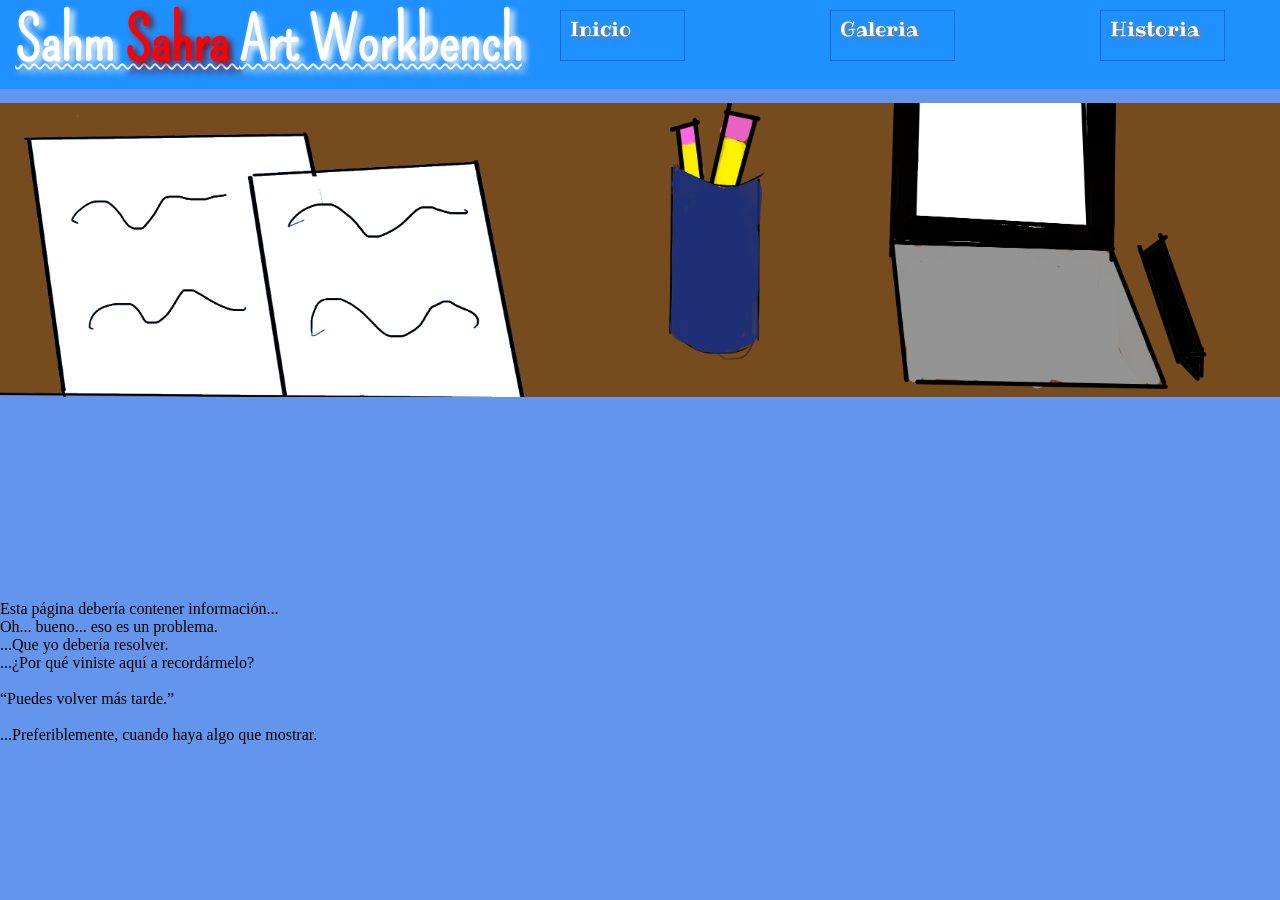
==== galeria.html @ 42735d9e "Fix HTML structure and add missing section" ====
<!DOCTYPE html>
<html lang="en">
<head>
    <meta charset="UTF-8">
    <meta name="viewport" content="width=device-width, initial-scale=1.0">
    <title>Sahm Sahra art workbench</title>
    <link rel="stylesheet" href="Dis_index.css">
</head>
<body>
    <header>

            <h1 id="titulo">Sahm <span id="sahra-sack"><span id="sahra">Sahra </span><span id="sack">Sack</span></span> Art Workbench</h1>               
            <nav id="navegacion">   
                <a href="index.html" class="inicio">Inicio
                    <img  class = "boton" src="imagenes/botonsamprueba.png" alt="botonA">
                    <img class ="sam" src="imagenes/Samy.png" alt="sam">
                </a>
                    
                 <a href="galeria.html" class="galeria">Galeria 
                    <img  class = "botonG" src="imagenes/botonsamprueba.png" alt="botonb">
                    <img class = "Sahraboton" src="imagenes/Sahra.png" alt="sahraboton">
                 </a>
                <a href="historia.html" class="historia">Historia
                    <img  class = "botonH" src="imagenes/botonsamprueba.png" alt="botonC">
                    <img class = "sahm_sahra" src="imagenes/sahm_sahra.png" alt="sahraboton">
                </a>

            
    </header>
    <main>
         <section id="banner">
      
            <img class="banner" src="imagenes/test fondo.png" alt="banner">
         </section>    
        <div>
             <p id="Sack">Esta página debería contener información...<br>
                Oh... bueno... eso es un problema.<br>
                ...Que yo debería resolver.<br>
                ...¿Por qué viniste aquí a recordármelo? </p>
            <br>“Puedes volver más tarde.”
            <br>
            <br>...Preferiblemente, cuando haya algo que mostrar.
        </div>

        
    </footer>
</body>
</html>
---- Dis_index.css ----
@import url('https://fonts.googleapis.com/css2?family=Pompiere&display=swap');
@import url('https://fonts.googleapis.com/css2?family=Pompiere&family=Ribeye&display=swap');
@import url('https://fonts.googleapis.com/css2?family=Indie+Flower&family=Pompiere&family=Ribeye&display=swap');
*{
    margin: 0;
    padding: 0;
    box-sizing: border-box;
    text-decoration: none;
}
body{
    background-color:cornflowerblue;
}
header{
    position: fixed;
    display:flex;
    width: 100%;
    height:89px;
    background-color:dodgerblue;
    align-items: flex-start; 
    justify-content: space-between;
    padding: 5px 10px;
    /*titulo de la pagina*/
    h1{
        
        font-family: 'Pompiere', cursive;
        color: white;
        font-size: 60px;
        margin-left: 5px;
        white-space: nowrap;
        text-decoration-line: underline;
        text-decoration-style: wavy;
        text-decoration-color: white;
        text-decoration-thickness: 2px;
        text-underline-offset: 2px;
        text-shadow:4px 3px 6px white;
    }
    /*titulo de la pagina y es el estilo del.. nombre-*/
    /*botones- y sus animaciones (  esto NO SE  toca)*/
    #navegacion{
        /*ajuste espacio en los botones ( el nav y todo eso*/
        gap: 100px;
        display:flex;
        /*ajuste espacio en los botones ( el nav y todo eso*/
         /*Esta parte de aca es la que.. define un poco la fuente de los botones. y que a pasar para encima baje*/
        a{
            background-color: dodgerblue;
            width:150px;
            height:40px;
            font-family: 'Ribeye', cursive;
            color: white;
            font-size: 20px;
            margin-right: 20px;
            transition: all 0.3s ease-in-out;
            text-shadow: 2px 2px 4px gray;
            padding: 10px;
        }
        a:hover {

        
        transform: translateY(30px);
            
    }
    /*Esta parte de aca es la que.. define un poco la fuente de los botones y que al pasar por encima baje para abajo.*/
    }
    /*esta parte define el boton de inicio.*/
    a.inicio{
        position:relative;
        display:inline-block;
    }
    .boton{ 

        z-index:2;
        top: 0;
        left:0;
        width:125px;
        height: 60px;
        object-fit: contain;
        display:block;
        position:absolute;
    
    }
    /*esta parte define el boton de inicio.*/
    /*controlador de la imagen del boton inicio y de sam*/
    .sam {
        width: 100px;
        height: auto;
        object-fit: contain;
        display: block;
        position: absolute;
        z-index: 3;
        left: calc(50% + 6px);
        top: -55px;
        transform: translateX(-50%);
        opacity: 0;
        pointer-events: none;
        transition: top 0.3s ease, opacity 0.3s ease;
    }


    a.inicio:hover .sam {

        opacity: 1;
    }
    /*controlador de la imagen del boton inicio y de sam*/
    /*propiedades del boton de galeria*/
    a.galeria{
        position:relative;
        display:inline-block;
        width:125px;
        height:60px;
        z-index:1;
    }
    .botonG{
        z-index:2;
        top: 0;
        left:0;
        width:125px;
        height: 60px;
        object-fit: contain;
        display:block;
        position:absolute;

    }
    /*propiedades del boton de galeria*/
    /*controlador del del boton de galeria*/
    .Sahraboton{
        width: 150px;
        height: auto;
        object-fit: contain;
        display: block;
        position: absolute;
        z-index: 3;
        left: calc(50% + 70px);
        top: -50px;
        transform: translateX(-50%);
        opacity: 0;
        visibility: hidden;
        pointer-events: none;
        transition: top 0.3s ease, opacity 0.3s ease;

    }
    a.galeria:hover .Sahraboton{
            opacity:1;
            visibility: visible;
            

    }
     /*controlador del del boton de galeria*/
    a.historia{
    position:relative;
    display:inline-block;
    width:125px;
    height:60px;
    z-index:1;
    }
    .botonH{
        z-index:2;
        top: 0;
        left:0;
        width:125px;
        height: 60px;
        object-fit: contain;
        display:block;
        position:absolute;

    
    }
    .sahm_sahra{
        width: 150px;
        height: auto;
        object-fit: contain;
        display: block;
        position: absolute;
        z-index: 3;
        left: calc(50% + -110px);
        top: -60px;
        transform: translateX(-50%);
        opacity: 0;
        visibility: hidden;
        pointer-events: none;
        transition: top 0.3s ease, opacity 0.3s ease;
   
    }
    .historia:hover .sahm_sahra{
        opacity:1;
            visibility: visible;
            

    }

/*botones- y sus animaciones (  esto NO SE  toca)*/
}
/*Estilos de los primeros 2 parrafos*/
main p#intro{
    text-align:justify;
    text-shadow: 2px 2px 4px #333333;
    font-family: 'Indie Flower', cursive;
    padding: 100px;
    margin-top: -100px;
    font-size: 30px;
    color:black;
    max-width: 700ch;
    background-image: url('imagenes/marco.png');
    background-position-x: 40px;
    background-position-y: 40%;
    background-repeat: no-repeat;
    background-size:1100px 400px;

}
main p#intro2{
    text-align:right;
    text-shadow: 2px 2px 4px #333333;
    font-family: 'Indie Flower', cursive;
    padding: 100px;
    padding-right: 100px;
    margin-right:40px;
    font-size: 30px;
    color:black;

    background-image: url('imagenes/marco.png');
    background-position-x: 98%;
    background-position-y: 20px;
    background-repeat: no-repeat;
    background-size:800px 300px;

}
/*Estilos de los primeros 2 parrafos*/

main div.ExplicacionTripleS{
    display:flex;
    align-items: center;
    justify-content: space-between;
    gap: 20px;
    margin-bottom: 30px;
}
main div.textoTriples{
    flex: 1;
}
main img.jumm{
    width: 520px;
    max-width: 40%;
    height: 600px;
    object-fit: contain;
    align-self: flex-start;
    margin: 0 100px 0 0;
}


main p#intropart2{
     text-align:justify;
    text-shadow: 2px 2px 4px #333333;
    font-family: 'Indie Flower', cursive;
    padding: 100px;
    font-size: 30px;
    color:black;
    max-width: 700ch;
    background-image: url('imagenes/marco.png');
    background-position-x: 0%;
    background-position-y: 30%;
    background-repeat: no-repeat;
    background-size:700px 560px;
    

}
main p#intropart3{
     text-align:justify;
    text-shadow: 2px 2px 4px #333333;
    font-family: 'Indie Flower', cursive;
    padding: 100px;
    margin-top: -100px;
    font-size: 30px;
    color:black;
    max-width: 700ch;
    background-image: url('imagenes/marco.png');

    background-repeat: no-repeat;
    background-size:1390px 390px;
}
main p#intropart4{
     text-align:justify;
    text-shadow: 2px 2px 4px #333333;
    font-family: 'Indie Flower', cursive;
    padding: 100px;
    margin-top: 20px;
    font-size: 30px;
    color:black;
    max-width: 700ch;
    background-image: url('imagenes/marco.png');

    background-repeat: no-repeat;
    background-size:1390px 350px;
   
}
main p#Finintroduccion{
     text-align:justify;
    text-shadow: 2px 2px 4px #333333;
    font-family: 'Indie Flower', cursive;
    padding: 100px;
    margin-top: 20px;
    font-size: 30px;
    color:black;
    max-width: 700ch;
    background-image: url('imagenes/marco.png');

    background-repeat: no-repeat;
    background-size:1490px 290px;
   
}

.descripciontripleS{
    display:flex;
    gap:30px
}

.descripciontripleS #sam{
         text-align:justify;
    text-shadow: 2px 2px 4px #23474F;
    font-family: 'Indie Flower', cursive;
    padding: 100px;
    margin-top: 20px;
    font-size: 30px;
    color:#85ECFF;
    max-width: 35ch;
    /*background-image: url('imagenes/marco.png');*/

    background-repeat: no-repeat;
    background-size:1390px 350px;

}
.descripciontripleS #textSah{
             text-align:justify;
    text-shadow: 2px 2px 4px #FF5E5E;
    font-family: 'Indie Flower', cursive;
    padding: 100px;
    margin-top: 20px;
    font-size: 30px;
    color:#BD1E1E;
    max-width: 35ch;
    /*background-image: url('imagenes/marco.png');*/

    background-repeat: no-repeat;
    background-size:1390px 350px;
}
.descripciontripleS #Sack{
    text-align:justify;
    text-shadow: 2px 2px 4px #0500FF;
    font-family: 'Indie Flower', cursive;
    padding: 100px;
    margin-top: 20px;
    font-size: 30px;
    color:#1F1E73;
    max-width: 35ch;
    /* background-image: url('imagenes/marco.png');*/

    background-repeat: no-repeat;
    background-size:1390px 350px;
}

.sack{
    text-align:justify;
    text-shadow: 2px 2px 4px #0500FF;
    font-family: 'Indie Flower', cursive;
    padding: 100px;
    margin-top: 20px;
    font-size: 30px;
    color:#1F1E73;
    max-width: 135ch;

}

/*.. fondos.. de los textos.. de la intro..*/


/* Marco.. de La intro ..? eso creo */
.Intro{
    padding-left: 100px;
    padding-right: 100px;
    padding-bottom:100px;
    background-image: url('imagenes/izquierda.png'), url('imagenes/abajo.png'), url('imagenes/derecha.png');
    background-repeat: no-repeat, no-repeat, no-repeat;
    background-position: left  center, bottom center,right center;
    background-size: auto 100%, 99% auto, auto 100%;

}
.cierre{
    width: 100%;
    min-height: 200px;
    background-image: url('imagenes/abajo.png');
  
    background-repeat: no-repeat;
    background-position: center bottom;
    background-size: 100% auto;
   ;

} 
/* Marco.. de La intro ..? eso creo */
.SegundaSeccion{
    padding-left:100px;
    padding-right:100px;
    padding-bottom:100px;
    background-image: url('imagenes/margenlargo.png'),url('imagenes/margenlargod.png');
    background-repeat: repeat-y;
    background-position: left top,right top;

}
/*animacion.. del color.. del titulo =(*/
main section#banner{
    width: 100%;
    height: 600px;
    display: flex;
    justify-content: center;
    align-items: center;
}
#banner img{
    margin-top: -100px;
    width: 100%;
    height: auto;
    object-fit: cover;
}


#sack{
    display: none;
    color:#2029D4;
    text-shadow:4px 3px 6px #2029D4;
}
#sahra{
    
    display:inline; 
    color:red;
    text-shadow:4px 3px 6px #8A0000;
}

#sahra-sack:hover #sahra{
    display: none;
}

#sahra-sack:hover #sack{
    display: inline;
}
footer{
    background-color:cornflowerblue;

}
.fotterdialogo #Sam{
    text-align:justify;
    text-shadow: 2px 2px 4px #23474F;
    font-family: 'Indie Flower', cursive;
    padding: 100px;
    margin-top: 20px;
    font-size: 25px;
    color:#85ECFF;
    max-width: 100h;
    /*background-image: url('imagenes/marco.png');*/

    background-repeat: no-repeat;
    background-size:1390px 350px;

}
.fotterdialogo{
    display:flex;
    gap:30px;

}
.fotterdialogo #Sackfot{
    text-align:justify;
    text-shadow: 2px 2px 4px #0500FF;
    font-family: 'Indie Flower', cursive;
    padding: 50px;
    margin-top: 20px;
    font-size: 25px;
    color:#1F1E73;
    max-width: 100ch;
    /* background-image: url('imagenes/marco.png');*/

    background-repeat: no-repeat;
    background-size:1390px 350px;
}
.fotterdialogo #Sahrafot{
    text-align:justify;
    text-shadow: 2px 2px 4px #FF5E5E;
    font-family: 'Indie Flower', cursive;
    padding: 50px;
    margin-top: 20px;
    font-size: 25px;
    color:#BD1E1E;
    max-width: 100ch;
    /*background-image: url('imagenes/marco.png');*/

    background-repeat: no-repeat;
    background-size:1390px 350px;
}
footer {
    section#Sahracierra{
    text-align: center;
    text-shadow: 2px 2px 4px #FF5E5E;
    font-family: 'Indie Flower', cursive;
    padding: 50px;
    margin-top: 20px;
    font-size: 50px;
    color:#BD1E1E;
    max-width: 100ch;
    /*background-image: url('imagenes/marco.png');*/

    background-repeat: no-repeat;
    background-size:1390px 350px;
}
a:link{
    color: #f0000f;
}
}
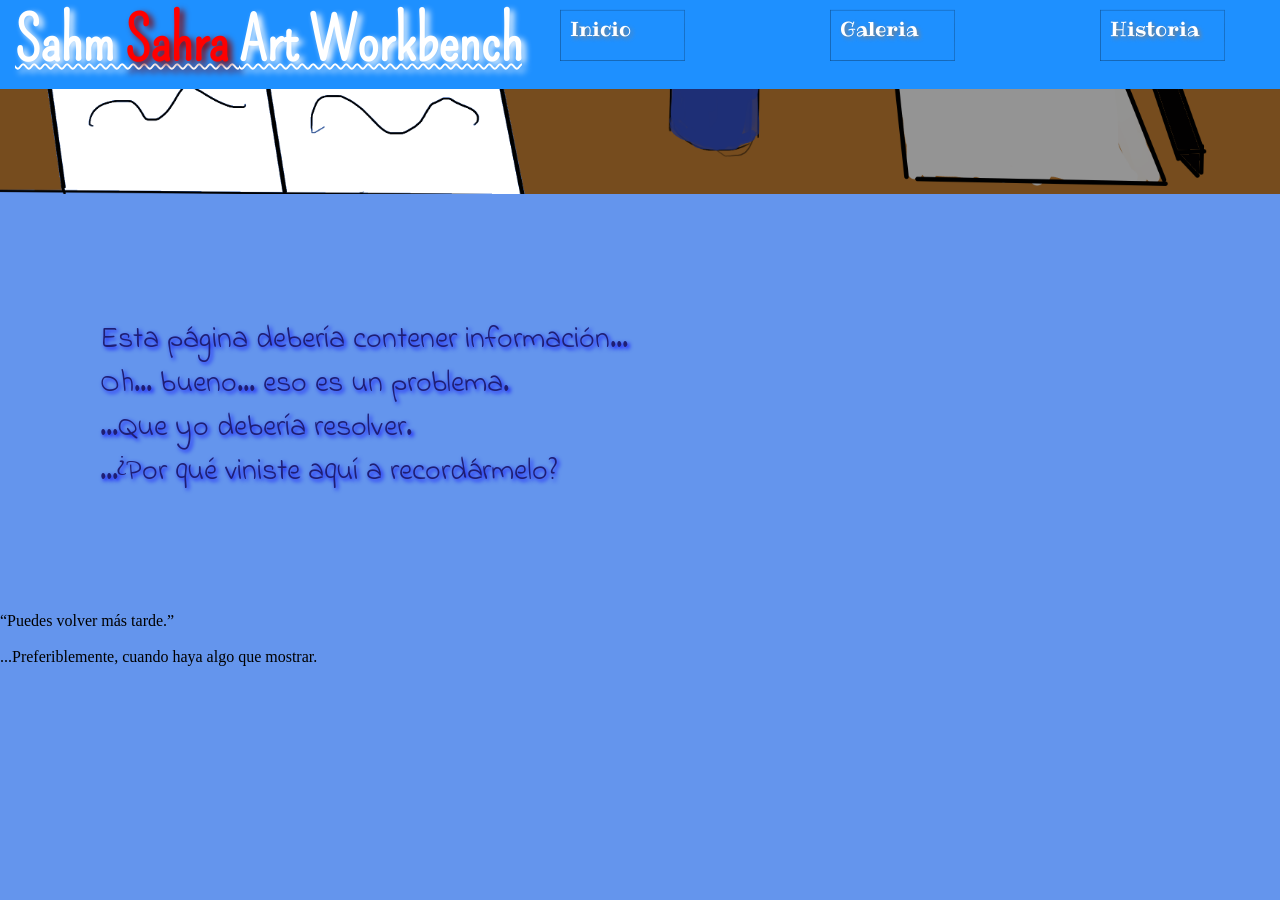
==== commit 37fd9cef: "Update stylesheet link and fix HTML structure" ====
--- a/galeria.html
+++ b/galeria.html
@@ -5,7 +5,7 @@
     <meta charset="UTF-8">
     <meta name="viewport" content="width=device-width, initial-scale=1.0">
     <title>Sahm Sahra art workbench</title>
-    <link rel="stylesheet" href="Dis_index.css">
+    <link rel="stylesheet" href="Dis_galeria.css">
 </head>
 <body>
     <header>
--- a/Dis_galeria.css
+++ b/Dis_galeria.css
@@ -0,0 +1,249 @@
+
+@import url('https://fonts.googleapis.com/css2?family=Pompiere&display=swap');
+@import url('https://fonts.googleapis.com/css2?family=Pompiere&family=Ribeye&display=swap');
+@import url('https://fonts.googleapis.com/css2?family=Indie+Flower&family=Pompiere&family=Ribeye&display=swap');
+*{
+    margin: 0;
+    padding: 0;
+    box-sizing: border-box;
+    text-decoration: none;
+}
+body{
+    background-color:cornflowerblue;
+}
+header{
+    position: fixed;
+    display:flex;
+    width: 100%;
+    height:89px;
+    background-color:dodgerblue;
+    align-items: flex-start; 
+    justify-content: space-between;
+    padding: 5px 10px;
+    /*titulo de la pagina*/
+    h1{
+        
+        font-family: 'Pompiere', cursive;
+        color: white;
+        font-size: 60px;
+        margin-left: 5px;
+        white-space: nowrap;
+        text-decoration-line: underline;
+        text-decoration-style: wavy;
+        text-decoration-color: white;
+        text-decoration-thickness: 2px;
+        text-underline-offset: 2px;
+        text-shadow:4px 3px 6px white;
+    }
+    /*titulo de la pagina y es el estilo del.. nombre-*/
+    /*botones- y sus animaciones (  esto NO SE  toca)*/
+    #navegacion{
+        /*ajuste espacio en los botones ( el nav y todo eso*/
+        gap: 100px;
+        display:flex;
+        /*ajuste espacio en los botones ( el nav y todo eso*/
+         /*Esta parte de aca es la que.. define un poco la fuente de los botones. y que a pasar para encima baje*/
+        a{
+            background-color: dodgerblue;
+            width:150px;
+            height:40px;
+            font-family: 'Ribeye', cursive;
+            color: white;
+            font-size: 20px;
+            margin-right: 20px;
+            transition: all 0.3s ease-in-out;
+            text-shadow: 2px 2px 4px gray;
+            padding: 10px;
+        }
+        a:hover {
+
+        
+        transform: translateY(30px);
+            
+    }
+    /*Esta parte de aca es la que.. define un poco la fuente de los botones y que al pasar por encima baje para abajo.*/
+    }
+    /*esta parte define el boton de inicio.*/
+    a.inicio{
+        position:relative;
+        display:inline-block;
+    }
+    .boton{ 
+
+        z-index:2;
+        top: 0;
+        left:0;
+        width:125px;
+        height: 60px;
+        object-fit: contain;
+        display:block;
+        position:absolute;
+    
+    }
+    /*esta parte define el boton de inicio.*/
+    /*controlador de la imagen del boton inicio y de sam*/
+    .sam {
+        width: 100px;
+        height: auto;
+        object-fit: contain;
+        display: block;
+        position: absolute;
+        z-index: 3;
+        left: calc(50% + 6px);
+        top: -55px;
+        transform: translateX(-50%);
+        opacity: 0;
+        pointer-events: none;
+        transition: top 0.3s ease, opacity 0.3s ease;
+    }
+
+
+    a.inicio:hover .sam {
+
+        opacity: 1;
+    }
+    /*controlador de la imagen del boton inicio y de sam*/
+    /*propiedades del boton de galeria*/
+    a.galeria{
+        position:relative;
+        display:inline-block;
+        width:125px;
+        height:60px;
+        z-index:1;
+    }
+    .botonG{
+        z-index:2;
+        top: 0;
+        left:0;
+        width:125px;
+        height: 60px;
+        object-fit: contain;
+        display:block;
+        position:absolute;
+
+    }
+    /*propiedades del boton de galeria*/
+    /*controlador del del boton de galeria*/
+    .Sahraboton{
+        width: 150px;
+        height: auto;
+        object-fit: contain;
+        display: block;
+        position: absolute;
+        z-index: 3;
+        left: calc(50% + 70px);
+        top: -50px;
+        transform: translateX(-50%);
+        opacity: 0;
+        visibility: hidden;
+        pointer-events: none;
+        transition: top 0.3s ease, opacity 0.3s ease;
+
+    }
+    a.galeria:hover .Sahraboton{
+            opacity:1;
+            visibility: visible;
+            
+
+    }
+     /*controlador del del boton de galeria*/
+    a.historia{
+    position:relative;
+    display:inline-block;
+    width:125px;
+    height:60px;
+    z-index:1;
+    }
+    .botonH{
+        z-index:2;
+        top: 0;
+        left:0;
+        width:125px;
+        height: 60px;
+        object-fit: contain;
+        display:block;
+        position:absolute;
+
+    
+    }
+    .sahm_sahra{
+        width: 150px;
+        height: auto;
+        object-fit: contain;
+        display: block;
+        position: absolute;
+        z-index: 3;
+        left: calc(50% + -110px);
+        top: -60px;
+        transform: translateX(-50%);
+        opacity: 0;
+        visibility: hidden;
+        pointer-events: none;
+        transition: top 0.3s ease, opacity 0.3s ease;
+   
+    }
+    .historia:hover .sahm_sahra{
+        opacity:1;
+            visibility: visible;
+            
+
+    }
+
+/*botones- y sus animaciones (  esto NO SE  toca)*/
+}
+
+main p#Sack{
+    text-align:justify;
+    text-shadow: 2px 2px 4px #0500FF;
+    font-family: 'Indie Flower', cursive;
+    padding: 100px;
+    margin-top: 20px;
+    font-size: 30px;
+    color:#1F1E73;
+    max-width: 135ch;
+
+}
+
+/*.. fondos.. de los textos.. de la intro..*/
+
+
+/* Marco.. de La intro ..? eso creo */
+
+
+}
+/*animacion.. del color.. del titulo =(*/
+main section#banner{
+    width: 100%;
+    height: 600px;
+    display: flex;
+    justify-content: center;
+    align-items: center;
+}
+#banner img{
+    margin-top: -100px;
+    width: 100%;
+    height: auto;
+    object-fit: cover;
+}
+
+
+#sack{
+    display: none;
+    color:#2029D4;
+    text-shadow:4px 3px 6px #2029D4;
+}
+#sahra{
+    
+    display:inline; 
+    color:red;
+    text-shadow:4px 3px 6px #8A0000;
+}
+
+#sahra-sack:hover #sahra{
+    display: none;
+}
+
+#sahra-sack:hover #sack{
+    display: inline;
+}
+
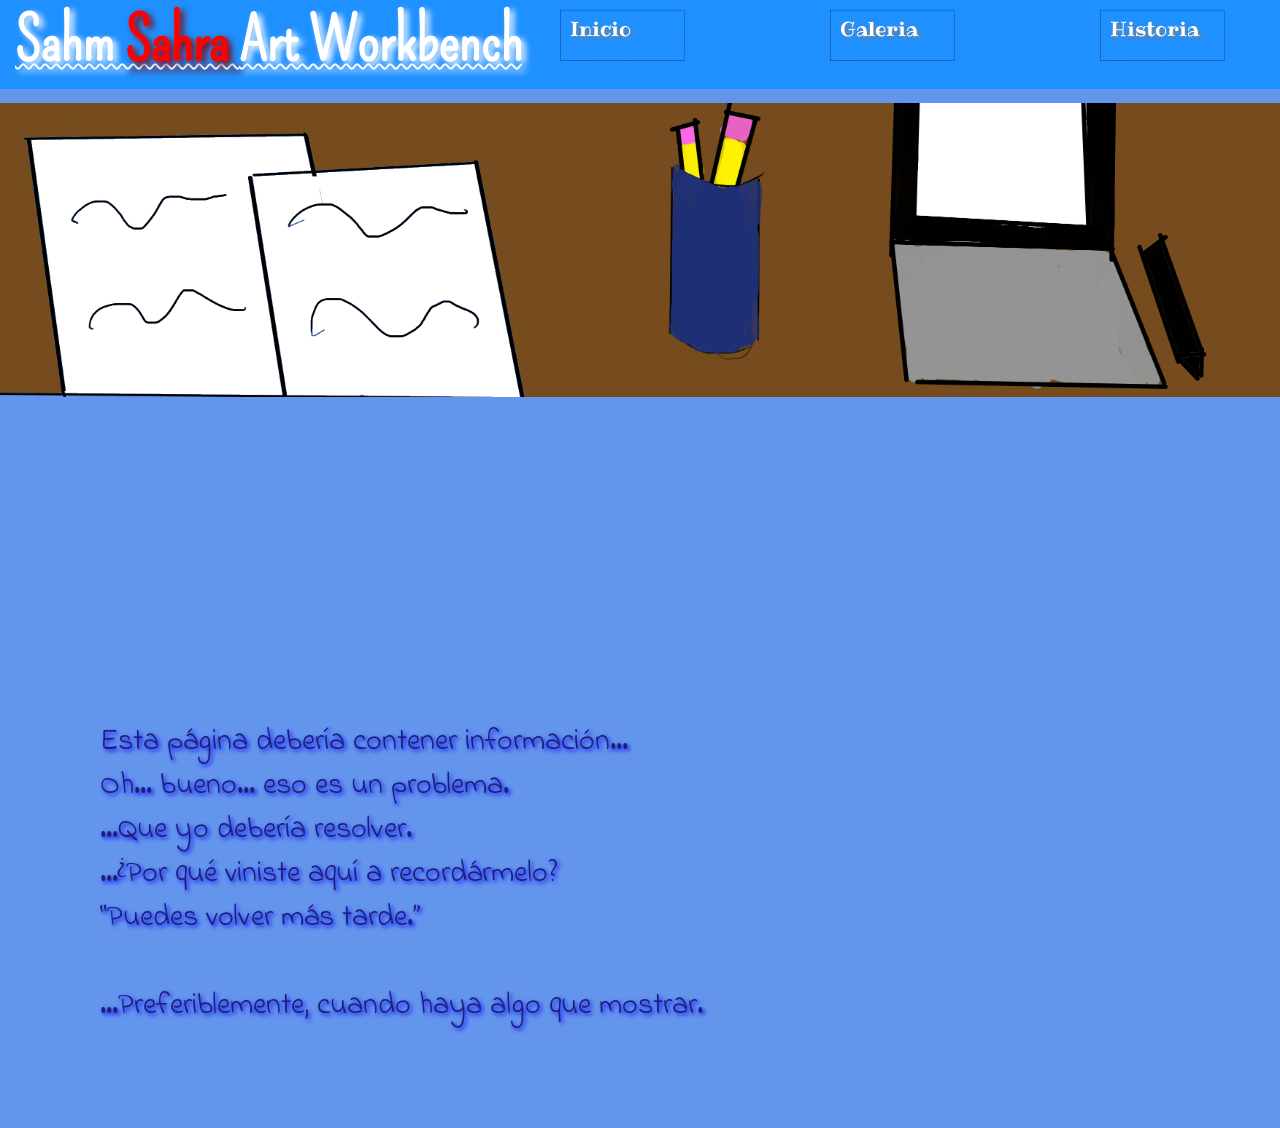
==== commit d8ed1356: "Add files via upload" ====
--- a/galeria.html
+++ b/galeria.html
@@ -37,10 +37,11 @@
              <p id="Sack">Esta página debería contener información...<br>
                 Oh... bueno... eso es un problema.<br>
                 ...Que yo debería resolver.<br>
-                ...¿Por qué viniste aquí a recordármelo? </p>
+                ...¿Por qué viniste aquí a recordármelo? 
             <br>“Puedes volver más tarde.”
             <br>
             <br>...Preferiblemente, cuando haya algo que mostrar.
+            </p>
         </div>
 
         
--- a/Dis_galeria.css
+++ b/Dis_galeria.css
@@ -210,7 +210,7 @@
 /* Marco.. de La intro ..? eso creo */
 
 
-}
+
 /*animacion.. del color.. del titulo =(*/
 main section#banner{
     width: 100%;
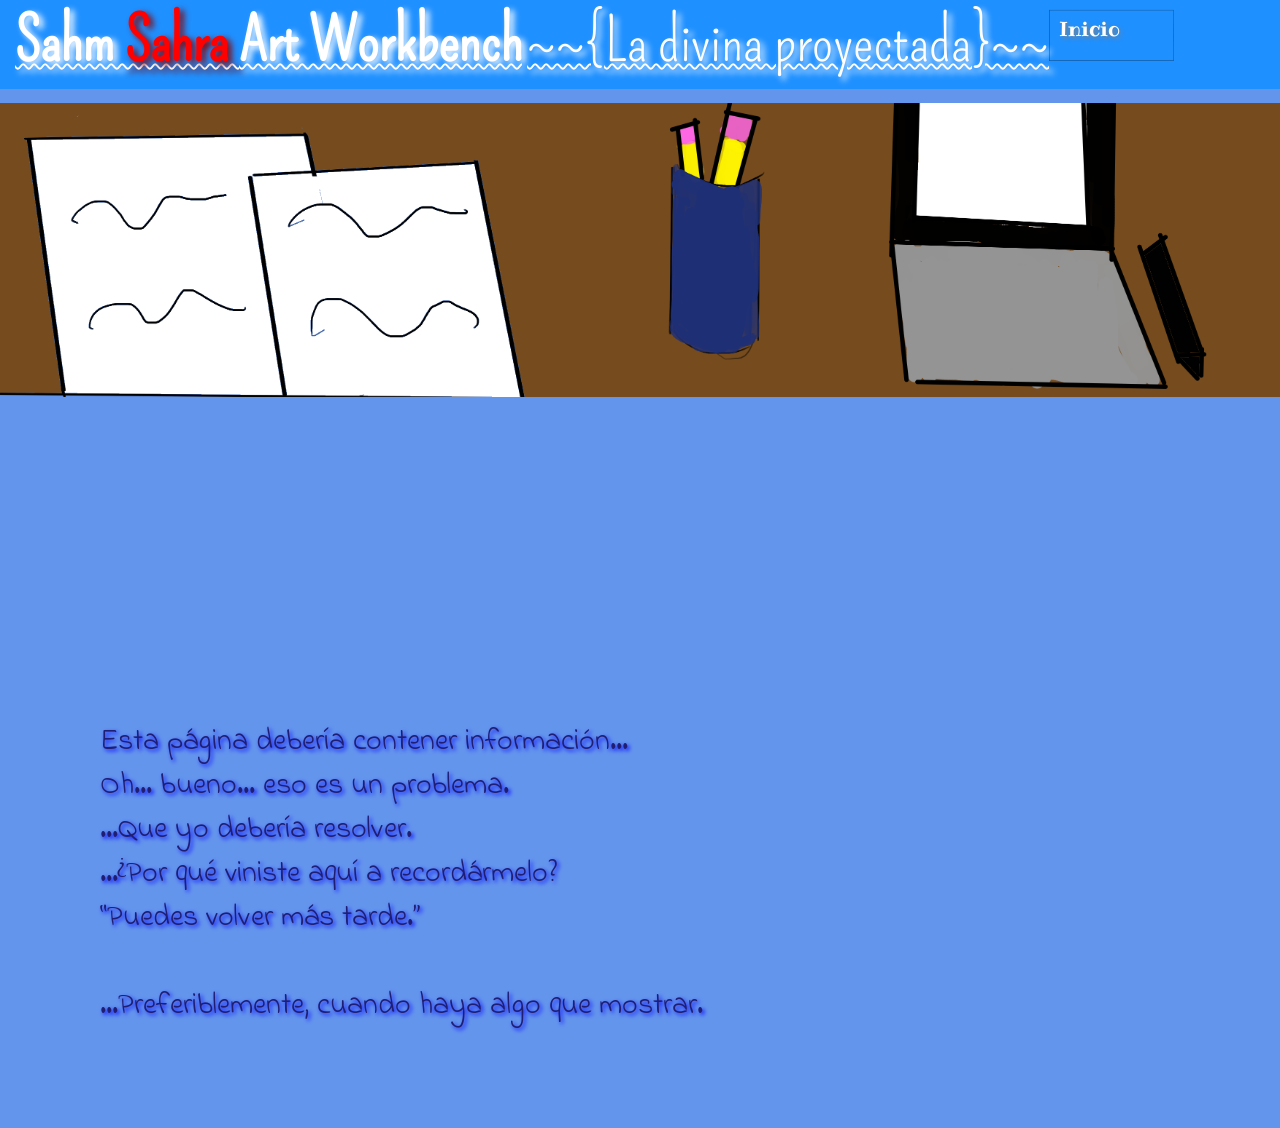
==== commit 9e6676bf: "Add files via upload" ====
--- a/galeria.html
+++ b/galeria.html
@@ -10,7 +10,8 @@
 <body>
     <header>
 
-            <h1 id="titulo">Sahm <span id="sahra-sack"><span id="sahra">Sahra </span><span id="sack">Sack</span></span> Art Workbench</h1>               
+            <h1 id="titulo">Sahm <span id="sahra-sack"><span id="sahra">Sahra </span><span id="sack">Sack</span></span> Art Workbench</h1>
+            <p><sub>~~{La divina proyectada}~~</sub></p>                
             <nav id="navegacion">   
                 <a href="index.html" class="inicio">Inicio
                     <img  class = "boton" src="imagenes/botonsamprueba.png" alt="botonA">
@@ -25,6 +26,7 @@
                     <img  class = "botonH" src="imagenes/botonsamprueba.png" alt="botonC">
                     <img class = "sahm_sahra" src="imagenes/sahm_sahra.png" alt="sahraboton">
                 </a>
+            </nav>
 
             
     </header>
--- a/Dis_galeria.css
+++ b/Dis_galeria.css
@@ -35,6 +35,20 @@
         text-underline-offset: 2px;
         text-shadow:4px 3px 6px white;
     }
+        p sub{
+                font-family: 'Pompiere', cursive;
+        color: white;
+        font-size: 60px;
+        margin-left: 5px;
+        white-space: nowrap;
+        text-decoration-line: underline;
+        text-decoration-style: wavy;
+        text-decoration-color: white;
+        text-decoration-thickness: 2px;
+        text-underline-offset: 2px;
+        text-shadow:4px 4px 6px white;
+
+    }
     /*titulo de la pagina y es el estilo del.. nombre-*/
     /*botones- y sus animaciones (  esto NO SE  toca)*/
     #navegacion{
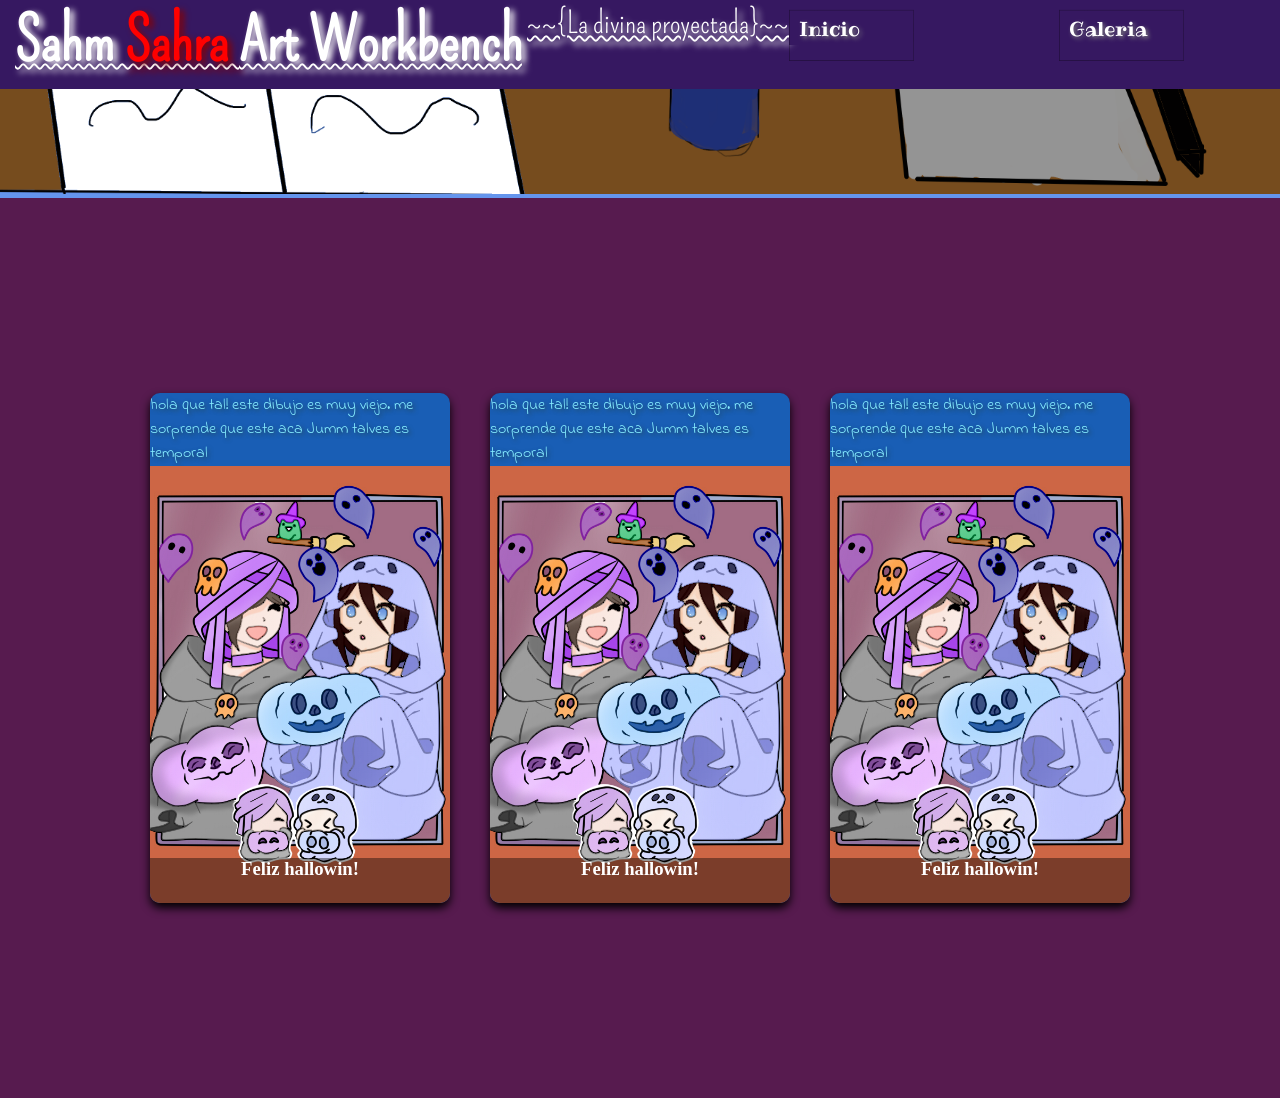
==== commit 6a1dfab5: "update galeria. coming son more" ====
--- a/galeria.html
+++ b/galeria.html
@@ -31,21 +31,57 @@
             
     </header>
     <main>
-         <section id="banner">
+         <secti on id="banner">
       
             <img class="banner" src="imagenes/test fondo.png" alt="banner">
          </section>    
-        <div>
-             <p id="Sack">Esta página debería contener información...<br>
-                Oh... bueno... eso es un problema.<br>
-                ...Que yo debería resolver.<br>
-                ...¿Por qué viniste aquí a recordármelo? 
-            <br>“Puedes volver más tarde.”
-            <br>
-            <br>...Preferiblemente, cuando haya algo que mostrar.
-            </p>
-        </div>
+         <article>
+            <section id="Todo">
 
+                <div class="card">
+                    <div class="face front">
+                        <img src="/imagenes/Dibujo1.jpg" alt="">
+                        <h3>Feliz hallowin!</h3>
+                        <p>hola que tal! este dibujo es muy viejo. me sorprende que este aca Jumm talves es temporal</p>
+                    </div>
+                    <div class="face back">
+                        <h3>China</h3>
+                        <p>dibujo hecho blablabla</p>
+                        <p> Dibujo mas viejo que la sarna</p>
+                        <div class="link"></div>
+                        <a href="https://www.youtube.com/?app=desktop&hl=es">China</a>
+                    </div>
+                </div>
+                                <div class="card">
+                    <div class="face front">
+                        <img src="/imagenes/Dibujo1.jpg" alt="">
+                        <h3>Feliz hallowin!</h3>
+                        <p>hola que tal! este dibujo es muy viejo. me sorprende que este aca Jumm talves es temporal</p>
+                    </div>
+                    <div class="face back">
+                        <h3>China</h3>
+                        <p>dibujo hecho blablabla</p>
+                        <p> Dibujo mas viejo que la sarna</p>
+                        <div class="link"></div>
+                        <a href="https://www.youtube.com/?app=desktop&hl=es">China</a>
+                    </div>
+                </div>
+                                <div class="card">
+                    <div class="face front">
+                        <img src="/imagenes/Dibujo1.jpg" alt="">
+                        <h3>Feliz hallowin!</h3>
+                        <p>hola que tal! este dibujo es muy viejo. me sorprende que este aca Jumm talves es temporal</p>
+                    </div>
+                    <div class="face back">
+                        <h3>China</h3>
+                        <p>dibujo hecho blablabla</p>
+                        <p> Dibujo mas viejo que la sarna</p>
+                        <div class="link"></div>
+                        <a href="https://www.youtube.com/?app=desktop&hl=es">China</a>
+                    </div>
+                </div>
+            </section>
+         </article>
         
     </footer>
 </body>
--- a/Dis_galeria.css
+++ b/Dis_galeria.css
@@ -16,7 +16,7 @@
     display:flex;
     width: 100%;
     height:89px;
-    background-color:dodgerblue;
+    background-color:#361861;
     align-items: flex-start; 
     justify-content: space-between;
     padding: 5px 10px;
@@ -38,7 +38,7 @@
         p sub{
                 font-family: 'Pompiere', cursive;
         color: white;
-        font-size: 60px;
+        font-size: 30px;
         margin-left: 5px;
         white-space: nowrap;
         text-decoration-line: underline;
@@ -58,7 +58,8 @@
         /*ajuste espacio en los botones ( el nav y todo eso*/
          /*Esta parte de aca es la que.. define un poco la fuente de los botones. y que a pasar para encima baje*/
         a{
-            background-color: dodgerblue;
+
+            background-color: #361861 ;
             width:150px;
             height:40px;
             font-family: 'Ribeye', cursive;
@@ -261,3 +262,90 @@
     display: inline;
 }
 
+#Todo{
+    display: flex;
+    flex-wrap:wrap; /*nI PUTA IDEA de que hace Chido tu mamada we*/
+    align-items: center;
+    justify-content: center; /*ubica los segmentos*/
+    min-height: 100vh;
+    width:100%;
+    background: rgb(87, 27, 79)
+
+}
+/*Esto define la carta*/
+.card{
+    position:relative;
+    width: 300px;
+    height: 510px;
+    margin: 20px;
+}
+/*Esto define la carta*/
+.card .face{
+    position: absolute;
+    width: 100%;
+    height: 100%;
+    backface-visibility:hidden;
+    border-radius: 10px;
+    overflow:hidden;
+    transition: 1s;
+}
+.card .front{
+    transform:perspective(600px) rotateY(0deg);
+    box-shadow:0 5px 10px #000;
+    background-color:#195EB5;
+
+}
+.card .front img{
+    position:absolute;
+    bottom:0%;
+    width: 100%;
+    height:100%;
+    object-fit: fill;
+}
+    
+.card .front h3{
+    position: absolute;
+    bottom:0%;
+    width:100%;
+    height:45px;
+    color:#fff;
+    background : rgba(0,0,0,.4);
+    text-align: center;
+}
+.card .back{
+    transform: perspective(600px) rotateY(100deg);
+    background: rgb(128,163,183); /*Color parte de atras*/
+    padding:15px;
+    display:flex;
+    flex-direction:column;
+    justify-content:space-between;
+    text-align: center;
+    box-shadow: 0 5px 10px #000;
+
+}
+.card .back .link{
+    border-top:solid 1px #f3f3f3;
+    height:30px;
+    line-height: 50px;
+    color:#f3f3f3;
+}
+.card .back h3{
+    font-size: 30px;
+    margin-top: 20px;
+    letter-spacing: 2px;
+}
+.card .front p{
+   font-family: 'Indie Flower', cursive;
+   color:#85ECFF;
+   text-shadow: 2px 2px 4px #23474F;
+   font-size:16px;
+}
+.card .back p{
+    letter-spacing: 1px;
+}
+.card:hover .front{
+    transform: perspective(600px) rotatey(180deg);
+}
+.card:hover .back{
+    transform: perspective(600px) rotatey(360deg);
+}
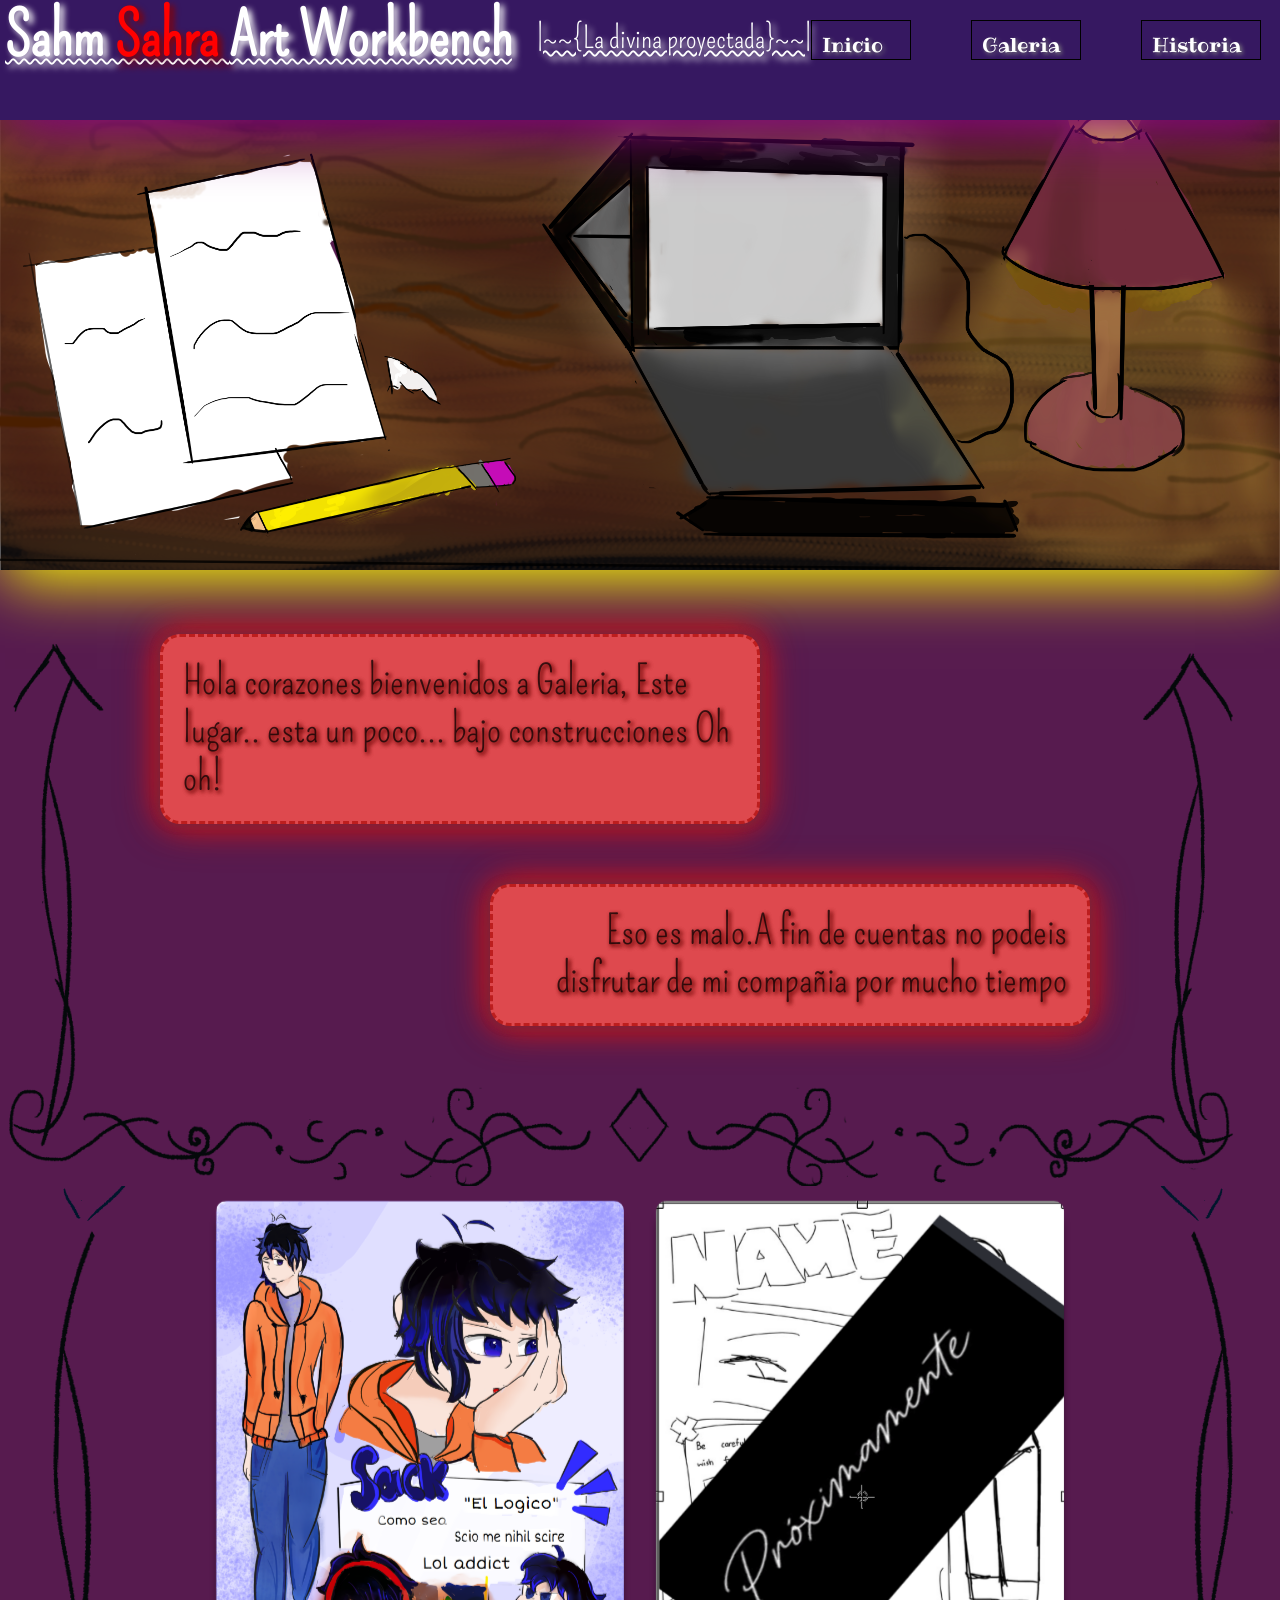
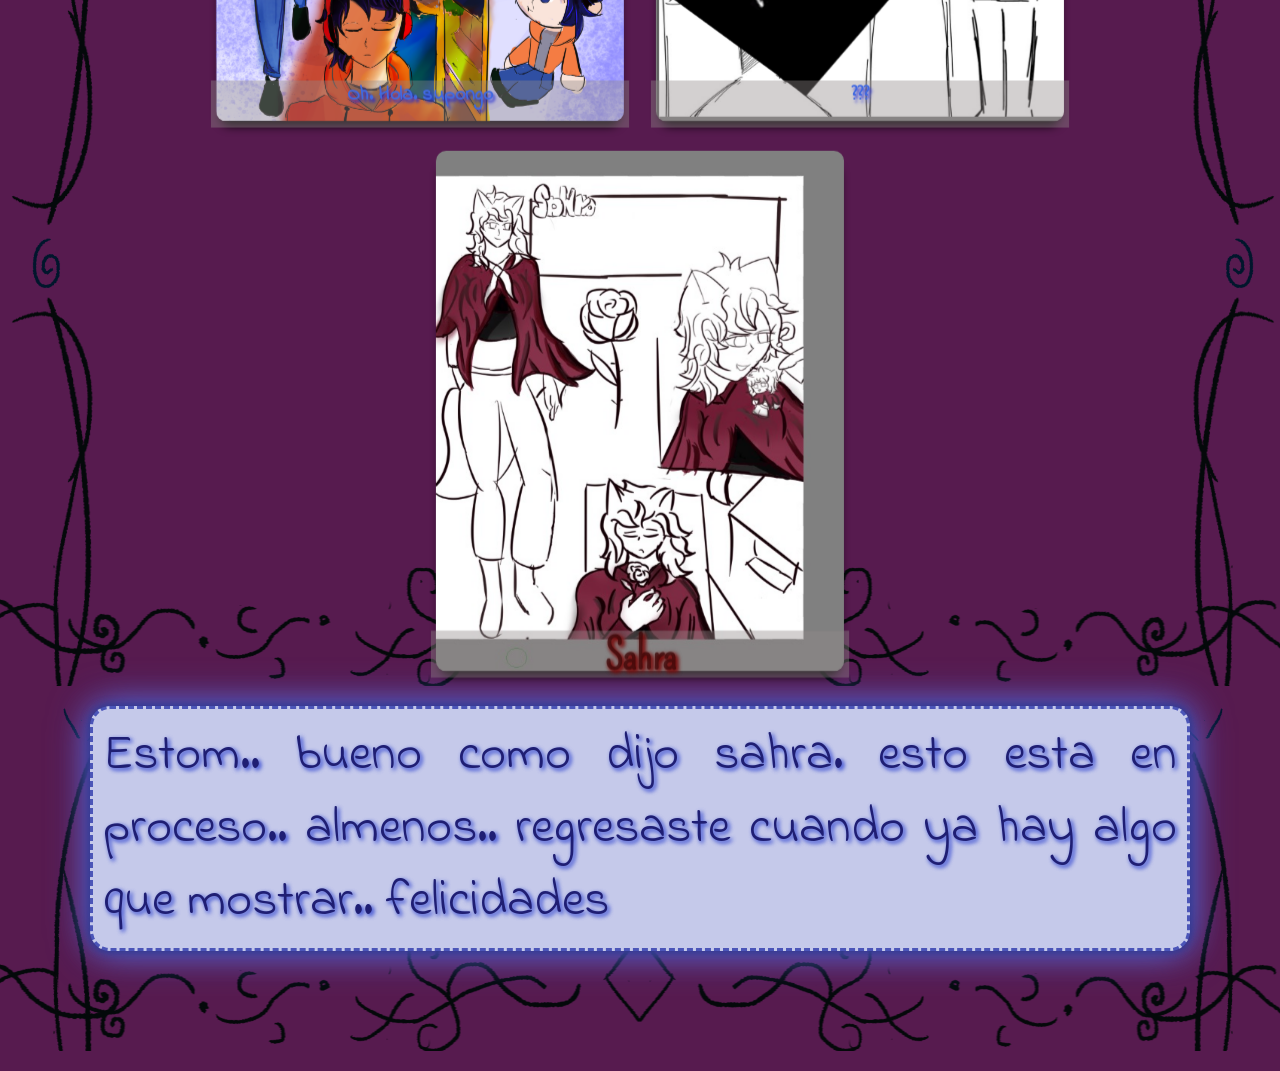
==== commit 2a309a99: "v2.1" ====
--- a/galeria.html
+++ b/galeria.html
@@ -1,88 +1,95 @@
 
 <!DOCTYPE html>
-<html lang="en">
+<html lan="en">
 <head>
     <meta charset="UTF-8">
     <meta name="viewport" content="width=device-width, initial-scale=1.0">
-    <title>Sahm Sahra art workbench</title>
-    <link rel="stylesheet" href="Dis_galeria.css">
+    <title>Sahm sahra art workbench</title>
+    <link rel="stylesheet" href="galeria.css">
 </head>
 <body>
     <header>
-
-            <h1 id="titulo">Sahm <span id="sahra-sack"><span id="sahra">Sahra </span><span id="sack">Sack</span></span> Art Workbench</h1>
-            <p><sub>~~{La divina proyectada}~~</sub></p>                
-            <nav id="navegacion">   
-                <a href="index.html" class="inicio">Inicio
-                    <img  class = "boton" src="imagenes/botonsamprueba.png" alt="botonA">
-                    <img class ="sam" src="imagenes/Samy.png" alt="sam">
-                </a>
-                    
-                 <a href="galeria.html" class="galeria">Galeria 
-                    <img  class = "botonG" src="imagenes/botonsamprueba.png" alt="botonb">
-                    <img class = "Sahraboton" src="imagenes/Sahra.png" alt="sahraboton">
-                 </a>
-                <a href="historia.html" class="historia">Historia
-                    <img  class = "botonH" src="imagenes/botonsamprueba.png" alt="botonC">
-                    <img class = "sahm_sahra" src="imagenes/sahm_sahra.png" alt="sahraboton">
-                </a>
-            </nav>
-
-            
+        <div id="tituloysub">
+        <h1 id="titulo">Sahm <span id="sahra-sack"><span id="sahra">Sahra </span><span id="sack">Sack</span></span> Art Workbench</h1> 
+        <p><sub>|~~{La divina proyectada}~~|</sub></p> 
+        </div>
+        <nav id="navegacion">
+            <a href="indexrework.html" id="inicio">Inicio
+                <img id="Botoninicio" src="imagenes/Samy.png">
+            </a>
+            <a href="galeria.html" id="galeria">Galeria
+                <img id="Botongaleria" src="imagenes/Sahra.png">
+            </a>
+            <a href="historia.html" id="historia">Historia
+                <img id="Botonhistoria" src="imagenes/sahm_sahra.png">
+            </a>
+        </nav> 
+        
     </header>
     <main>
-         <secti on id="banner">
-      
-            <img class="banner" src="imagenes/test fondo.png" alt="banner">
-         </section>    
+            <main>
+        <section id="Banner">
+            <img class="banner" src="imagenes/fondoremake.png" alt="banner">
+        </section>
+        <section id="Intro">
+            <div class="Sahra">
+            <p class="MarcoSahra">Hola corazones bienvenidos a Galeria, Este lugar.. esta un poco... bajo construcciones Oh oh!</p>
+            <p class="MarcoSahra right"> Eso es malo.A fin de cuentas no podeis disfrutar de mi compañia por mucho tiempo</p>
+            </div>
+        </section>
          <article>
+            <section id="Explicacion">
+
             <section id="Todo">
 
                 <div class="card">
                     <div class="face front">
-                        <img src="/imagenes/Dibujo1.jpg" alt="">
-                        <h3>Feliz hallowin!</h3>
+                        <img src="imagenes/sack.png" alt="">
+                        <h3 class="sack">Oh. Hola. supongo</h3>
                         <p>hola que tal! este dibujo es muy viejo. me sorprende que este aca Jumm talves es temporal</p>
                     </div>
                     <div class="face back">
-                        <h3>China</h3>
-                        <p>dibujo hecho blablabla</p>
-                        <p> Dibujo mas viejo que la sarna</p>
+                        <h3>Sack</h3>
+                        <p>Proximamente</p>
+                        <p> </p>
                         <div class="link"></div>
-                        <a href="https://www.youtube.com/?app=desktop&hl=es">China</a>
+                        <a href="https://www.youtube.com/?app=desktop&hl=es">Sack</a>
                     </div>
                 </div>
                                 <div class="card">
                     <div class="face front">
-                        <img src="/imagenes/Dibujo1.jpg" alt="">
-                        <h3>Feliz hallowin!</h3>
-                        <p>hola que tal! este dibujo es muy viejo. me sorprende que este aca Jumm talves es temporal</p>
+                        <img src="/imagenes/Placeholder.png" alt="">
+                        <h3>???</h3>
+                        <p></p>
                     </div>
                     <div class="face back">
-                        <h3>China</h3>
-                        <p>dibujo hecho blablabla</p>
-                        <p> Dibujo mas viejo que la sarna</p>
+                        <h3>???</h3>
+                        <p>proximamente</p>
+                        <p> </p>
                         <div class="link"></div>
-                        <a href="https://www.youtube.com/?app=desktop&hl=es">China</a>
+                        <a href="https://www.youtube.com/?app=desktop&hl=es">???</a>
                     </div>
                 </div>
                                 <div class="card">
                     <div class="face front">
-                        <img src="/imagenes/Dibujo1.jpg" alt="">
-                        <h3>Feliz hallowin!</h3>
-                        <p>hola que tal! este dibujo es muy viejo. me sorprende que este aca Jumm talves es temporal</p>
+                        <img src="imagenes\sahrabeta.jpeg"alt="">
+                        <h3 class="Sahra">Sahra</h3>
+                        <p></p>
                     </div>
                     <div class="face back">
-                        <h3>China</h3>
-                        <p>dibujo hecho blablabla</p>
-                        <p> Dibujo mas viejo que la sarna</p>
+                        <h3 class="Sahr">Sahra</h3>
+                        <p>pROXIMAMENTE</p>
+                        <p> </p>
                         <div class="link"></div>
                         <a href="https://www.youtube.com/?app=desktop&hl=es">China</a>
                     </div>
                 </div>
             </section>
-         </article>
-        
-    </footer>
+            </article>
+            <section id="coming">
+                <div class="Sack">
+                    <p class="MarcoSack">Estom.. bueno como dijo sahra. esto esta en proceso.. almenos.. regresaste  cuando ya hay algo que mostrar.. felicidades</p>
+                </div>
+            </section>
 </body>
 </html>
--- a/galeria.css
+++ b/galeria.css
@@ -0,0 +1,465 @@
+
+@import url('https://fonts.googleapis.com/css2?family=Pompiere&display=swap');
+@import url('https://fonts.googleapis.com/css2?family=Pompiere&family=Ribeye&display=swap');
+@import url('https://fonts.googleapis.com/css2?family=Indie+Flower&family=Pompiere&family=Ribeye&display=swap');
+*{
+    margin: 0;
+    padding: 0;
+    box-sizing: border-box;
+    text-decoration: none;
+}
+body{
+    background-color: rgb(87, 27, 79)
+}
+header{
+    position:fixed;
+    
+    /*Especifica como esta posicionado el elemento respecto
+    al flujo normal de la pagina. Se puede mover con variables como
+    top right left bottom y posee las variables de static
+    fixed relative y absolute.
+
+    Static= default
+
+    relative: El elemento es posicionado de acuerdo
+     al flujo normal del documento, y luego es desplazado 
+     con relación a sí mismo con base en los valores de top, 
+     right, bottom, and left
+
+     absolute: El elemento es removido del flujo normal del documento,
+      sin crearse espacio alguno para el elemento en el esquema
+       de la página. Es posicionado relativo a su ancestro posicionado más 
+       cercano, si lo hay; de lo contrario, se ubica relativo al bloque 
+       contenedor inicial.
+
+       fixed: El elemento es removido del flujo normal del documento,
+        sin crearse espacio alguno para el elemento en el esquema de 
+        la página. Es posicionado con relación al bloque contenedor 
+        inicial establecido ) Interpreta esto como que fija.
+        la propiedad a que se muestre Siempre.
+        independiente del scroll
+        
+        sticky: Es parecido a fixed. pero este no mantiene propiedades como
+        la separacion del top.
+        crea una ilucion mas de que.. el scroll
+        esta arrastrando el elemento
+    
+        */
+    z-index:100;
+    gap: 1;
+    display:flex;
+    /*Formalmente
+     la propiedad display establece los tipos de visualización interna
+      y externa de un elemento. La tipo externa establece la participacion 
+      de un elemento en flow layout; la tipo interna establece el layout(Diseño)
+       de los hijos.*/
+    width:100%;/*Ancho*/
+    height:120px;/*Alto.*/
+    background-color:#361861;/*Color del Fondo*/
+    align-items: flex-start;
+    justify-content: space-between;
+    box-shadow:5px 10px 60px darkmagenta;
+    #tituloysub{
+        display:flex;
+        align-items: flex-start;
+        gap: 10px;
+    }
+    /*La propiedad CSS align-items
+     establece el valor align-self sobre todos los descendientes
+      directos de un grupo. La propiedad align-self indica la alineación 
+      de un elemento dentro del bloque que lo contiene*/
+      p{
+        margin-top:20px;
+      }
+      p sub{
+        font-family: 'Pompiere', cursive;/*Fuente de la letra*/
+        color: white;/*Color de la letra*/
+        font-size: 30px;/*tamaño de la letra*/
+        margin-left: 15px;/*margen desde la derecha*/
+        white-space: nowrap;/*determina cómo se maneja el espacio
+         en blanco dentro de un elemento
+         (en este caso suprime saltos de linea del origen)*/
+
+        text-decoration-line: underline;
+        /* se usa para establecer el formato de texto a subrayado*/
+
+        text-decoration-style: wavy;/*establece el tipo de decoración 
+        que se utiliza en el texto de un elemento, como un subrayado o 
+        un sobrerayado.*/
+
+        text-decoration-color: white;/*Define el color de la decoracion*/
+
+        text-decoration-thickness: 2px;/*establece el grosor del trazo */
+
+        text-underline-offset: 2px;/*establece la distancia de desplazamiento de una línea de
+         decoración de texto subrayado (aplicada mediante text-decoration) 
+         desde su posición original.*/
+
+        text-shadow:4px 4px 6px white;/*Añade sombra al texto*/
+
+      }
+     h1{
+        font-family: 'Pompiere', cursive;
+        color: white;
+        font-size: 60px;
+        margin-left: 5px;
+        white-space: nowrap;
+        text-decoration-line: underline;
+        text-decoration-style: wavy;
+        text-decoration-color: white;
+        text-decoration-thickness: 2px;
+        text-underline-offset: 2px;
+        text-shadow:4px 3px 6px white;
+        #sack{
+            display: none;
+            color:#2029D4;
+            text-shadow:4px 3px 6px #2029D4;
+        }
+        #sahra{
+            
+            display:inline; 
+            color:red;
+            text-shadow:4px 3px 6px #8A0000;
+        }
+
+        #sahra-sack:hover #sahra{
+            display: none;
+        }
+
+        #sahra-sack:hover #sack{
+            display: inline;
+        }
+    }
+   #navegacion{
+    display:flex;
+    padding-right:100px;
+    gap:60px;
+    justify-content: space-between;
+            a{
+            font-family: 'Ribeye', cursive;
+            color: white;
+            font-size: 20px;
+            background-color: pur;
+            width:250px; 
+            height:40px;
+            
+            margin-top: 20px;
+            margin-right:0px;
+            transition: all 0.5s ease-in-out;
+            /*
+            La propiedad transition es una propiedad
+             abreviada de transition-property, transition-duration, 
+             transition-timing-function, y transition-delay. 
+             Permite definir la transición entre dos estados de un elemento.
+
+              Hay diferentes estados que pueden ser definidos utilizando 
+              pseudo-clases como :hover o :active o aplicado dinámicamente 
+              usando JavaScript.*/
+            text-shadow: 2px 2px 4px gray;
+            padding: 10px;
+            /*establece el área de relleno 
+            en los cuatro lados de un elemento a la vez.
+             es el espacio entre su contenido y su borde.   */
+           
+        }
+        a:hover{
+            transform: translateY(40PX);
+        }
+        #inicio{
+            position:relative;
+            width:100px;
+            border:thin solid black; 
+        }
+        #inicio img{
+            width:100px;
+            position:absolute;
+            top:-60px;
+            left:10px;
+            opacity:0;
+        }
+        #inicio:hover img{
+            opacity:1;
+        }
+        #galeria{
+            position:relative;
+            width:110px;
+            border:thin solid black;
+        }
+        #galeria img{
+            width:170px;
+            position:absolute;
+            top:-70px;
+            right:-110px;
+            opacity:0;
+        
+        }
+        #galeria:hover{
+            margin-right:50px;
+            margin-left:30px;
+        }
+        #galeria:hover img{
+            
+            opacity:1;
+        }
+        #historia{
+            position:relative;
+            width:120px;
+            border:thin solid black; 
+
+        }
+        #historia img{
+            width:170px;
+            position:absolute;
+            top:-70px;
+            right:-130px;
+            opacity:0;
+        }
+        #historia:hover img{
+            opacity:1;
+        }
+   }
+
+
+}
+
+.banner{
+    width: 100%;
+    height: 500px;
+    margin-top: 70px;
+    box-shadow:5px 10px 60px yellow;
+  
+}
+#Intro{
+    position: relative;
+    padding-left: 100px;
+    padding-right: 130px;
+    padding-bottom:100px;
+    background-image: url('imagenes/izquierda.png'), url('imagenes/abajo.png'), url('imagenes/derecha.png');
+    background-repeat: no-repeat, no-repeat, no-repeat;
+    background-position: left  top, bottom center,right center;
+    background-size: auto 100%, 99% auto, auto 100%;
+    
+    /*background-color: purple;*/
+    
+}
+#Explicacion{
+    padding-left:90px;
+    padding-right:90px;
+    background-image: url('imagenes/margenlargo.png'),url('imagenes/margenlargod.png'),url(imagenes/abajo.png);
+    background-repeat: repeat-y,repeat-y,no-repeat;
+    background-position: left top,right top,center bottom;
+}
+
+#coming{ 
+    padding-left: 90px; 
+    padding-right: 90px;
+    padding-bottom: 100px;
+
+    background-image: url('imagenes/margenlargo.png'),
+                      url('imagenes/margenlargod.png'),
+                      url('imagenes/abajo.png');
+
+    background-repeat: repeat-y, repeat-y, no-repeat;
+    background-position: left top, right top, center bottom;
+}
+#Todo{
+    display: flex;
+    flex-wrap:wrap; /*nI PUTA IDEA de que hace Chido tu mamada we*/
+    align-items: center;
+    justify-content: center; /*ubica los segmentos*/
+    min-height: 100vh;
+    width:100%;
+
+}
+/*Esto define la carta*/
+.card{
+    position:relative;
+    width: 400px;
+    height: 510px;
+    margin: 20px;
+}
+/*Esto define la carta*/
+.card .face{
+    position: absolute;
+    width: 100%;
+    height: 100%;
+    backface-visibility:hidden;
+    border-radius: 10px;
+    overflow:visible;
+    transition: 1s;
+    transform-style:preserve-3d;
+}
+.card .front{
+    transform:perspective(600px) rotateY(0deg);
+    box-shadow:0 10px 10px #000;
+    background-color:#195EB5;
+
+}
+.card .front img{
+    position:absolute;
+    bottom:0%;
+    width: 100%;
+    height:100%;
+    object-fit: fill;
+    border-radius:10px;
+    backface-visibility:hidden;
+    transform: translateZ(12px);
+
+}
+.card .front h3.Sahra{
+    position: absolute;
+    bottom:0%;
+    width:100%;
+    height:45px;
+    color:royalblue;
+    text-shadow:2px 3px 3px#2029D4;
+    background : rgba(146, 138, 138, 0.4);
+    text-align: center;
+    transform: translateZ(26px);
+    backface-visibility: hidden;
+    
+    text-align:center;
+    text-shadow: 
+    2px 2px 4px rgb(119, 11, 11),
+    2px 2px 4px rgb(119, 11, 11);
+    font-family: "Pompiere", sans-serif;
+    margin-top: 20px;
+    font-size: 40px;
+    color: rgba(58, 7, 7, 0.712);
+    max-width: 28ch;
+}   
+    
+.card .front h3{
+    font-family: 'Indie Flower', cursive;;
+    position: absolute;
+    bottom:0%;
+    width:100%;
+    height:45px;
+    color:royalblue;
+    text-shadow:2px 3px 3px#2029D4;
+    background : rgba(146, 138, 138, 0.4);
+    text-align: center;
+    transform: translateZ(26px);
+    backface-visibility: hidden;
+}
+.card .back{
+    transform: perspective(600px) rotateY(100deg);
+    background: rgb(128,163,183); /*Color parte de atras*/
+    padding:15px;
+    display:flex;
+    flex-direction:column;
+    justify-content:space-between;
+    text-align: center;
+    box-shadow: 0px 5px 10px blak;
+
+}
+.card .back .link{
+    border-top:solid 1px #f3f3f3;
+    height:30px;
+    line-height: 50px;
+    color:#f3f3f3;
+    transform:translateZ(40px);
+    backface-visibility:hidden;
+}
+.card .back a{
+    display:inline-block;
+    transform: translateZ(40px);
+    backface-visibility: hidden;
+}
+.card .back h3{
+    font-size: 30px;
+    margin-top: 20px;
+    letter-spacing: 2px;
+     transform: translateZ(90px);
+    backface-visibility: hidden;
+}
+.card .front p{
+   font-family: 'Indie Flower', cursive;
+   color:#85ECFF;
+   text-shadow: 2px 2px 4px #23474F;
+   font-size:16px;
+   margin-bottom:10px;
+
+}
+.card .back p{
+    letter-spacing: 1px;
+    transform: translateZ(90px);
+    backface-visibility: hidden;
+}
+.card:hover .front{
+    transform: perspective(600px) rotatey(180deg);
+}
+.card:hover .back{
+    transform: perspective(600px) rotatey(360deg);
+}
+.Sahra{
+    width: 100%;
+    text-align:left;
+    text-shadow: 
+    2px 2px 4px rgb(119, 11, 11),
+    2px 2px 4px rgb(119, 11, 11);
+    font-family: "Pompiere", sans-serif;
+    margin-top: 20px;
+    font-size: 40px;
+    color: rgba(0, 0, 0, 0.712);
+    max-width: 28ch;
+}
+
+.MarcoSahra.right{
+    text-align: right;
+}
+.MarcoSahra{
+    border: 3px dashed  #BD1E1E;
+    border-radius: 20px;
+    padding: 20px;
+
+    box-shadow:
+    0 0 10px #77243C,
+    0 0 10px #77243C,
+    0 0 40px #BD1E1E,
+    0 0 30px rgba(255, 0, 0, 0.7);
+    background-color:#DE494E;
+}
+.Sahra{
+    max-width: none;
+}
+
+.MarcoSahra{
+    margin:60px;
+    max-width: 30ch;
+    width: fit-content;
+}
+
+.MarcoSahra.right{
+    margin-left: auto;
+    text-align: right;
+}
+.MarcoSack{
+    border: 3px dashed  #4B55B8;
+    border-radius: 20px;
+    padding: 10px;
+    
+    box-shadow:
+    0 0 10px #30388F,
+    0 0 10px #30388F,
+    0 0 40px #5969D8,
+    0 0 30px rgba(89, 105, 216, 0.6);
+    background-color:#C5C9EA;
+}
+#coming{
+    text-align: center;
+    margin: 20px auto;
+    text-align: center;
+
+}   
+#coming .Sack{
+    text-align:justify;
+    text-shadow:
+     2px 2px 4px #5969D8,
+      2px 2px 4px #5969D8;
+    font-family: 'Indie Flower', cursive;
+    margin-top: 20px;
+    font-size: 50px;
+    color:#1F1E73;
+    max-width: 100ch;
+}
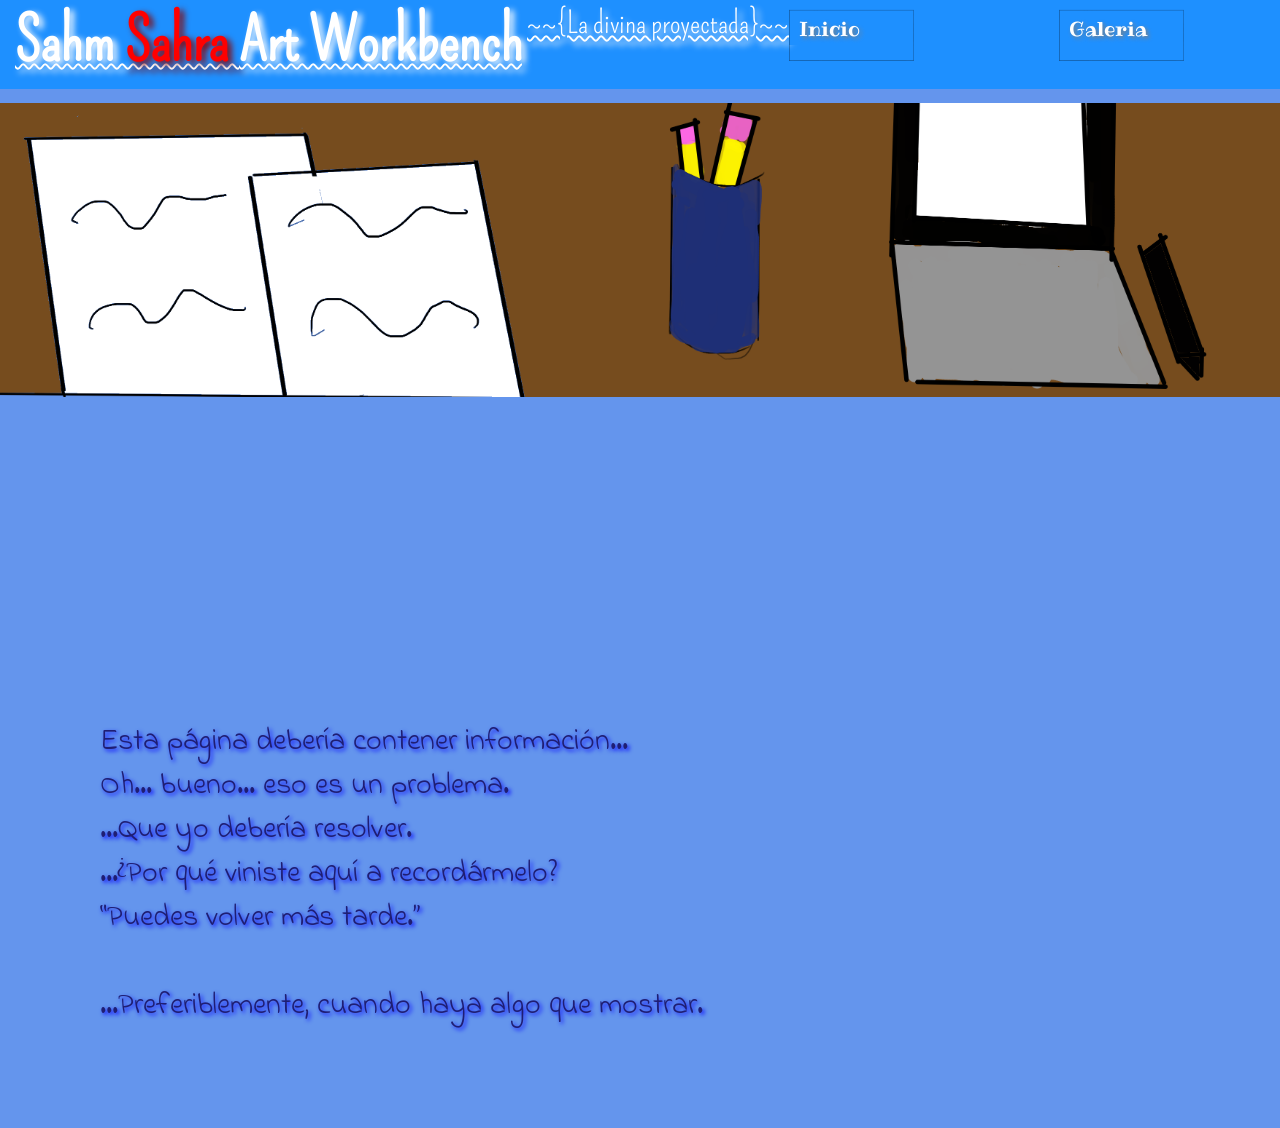
==== commit 2038126b: "Add files via upload" ====
--- a/galeria.html
+++ b/galeria.html
@@ -1,95 +1,52 @@
 
 <!DOCTYPE html>
-<html lan="en">
+<html lang="en">
 <head>
     <meta charset="UTF-8">
     <meta name="viewport" content="width=device-width, initial-scale=1.0">
-    <title>Sahm sahra art workbench</title>
-    <link rel="stylesheet" href="galeria.css">
+    <title>Sahm Sahra art workbench</title>
+    <link rel="stylesheet" href="Dis_galeria.css">
 </head>
 <body>
     <header>
-        <div id="tituloysub">
-        <h1 id="titulo">Sahm <span id="sahra-sack"><span id="sahra">Sahra </span><span id="sack">Sack</span></span> Art Workbench</h1> 
-        <p><sub>|~~{La divina proyectada}~~|</sub></p> 
-        </div>
-        <nav id="navegacion">
-            <a href="indexrework.html" id="inicio">Inicio
-                <img id="Botoninicio" src="imagenes/Samy.png">
-            </a>
-            <a href="galeria.html" id="galeria">Galeria
-                <img id="Botongaleria" src="imagenes/Sahra.png">
-            </a>
-            <a href="historia.html" id="historia">Historia
-                <img id="Botonhistoria" src="imagenes/sahm_sahra.png">
-            </a>
-        </nav> 
-        
+
+            <h1 id="titulo">Sahm <span id="sahra-sack"><span id="sahra">Sahra </span><span id="sack">Sack</span></span> Art Workbench</h1>
+            <p><sub>~~{La divina proyectada}~~</sub></p>                
+            <nav id="navegacion">   
+                <a href="index.html" class="inicio">Inicio
+                    <img  class = "boton" src="imagenes/botonsamprueba.png" alt="botonA">
+                    <img class ="sam" src="imagenes/Samy.png" alt="sam">
+                </a>
+                    
+                 <a href="galeria.html" class="galeria">Galeria 
+                    <img  class = "botonG" src="imagenes/botonsamprueba.png" alt="botonb">
+                    <img class = "Sahraboton" src="imagenes/Sahra.png" alt="sahraboton">
+                 </a>
+                <a href="historia.html" class="historia">Historia
+                    <img  class = "botonH" src="imagenes/botonsamprueba.png" alt="botonC">
+                    <img class = "sahm_sahra" src="imagenes/sahm_sahra.png" alt="sahraboton">
+                </a>
+            </nav>
+
+            
     </header>
     <main>
-            <main>
-        <section id="Banner">
-            <img class="banner" src="imagenes/fondoremake.png" alt="banner">
-        </section>
-        <section id="Intro">
-            <div class="Sahra">
-            <p class="MarcoSahra">Hola corazones bienvenidos a Galeria, Este lugar.. esta un poco... bajo construcciones Oh oh!</p>
-            <p class="MarcoSahra right"> Eso es malo.A fin de cuentas no podeis disfrutar de mi compañia por mucho tiempo</p>
-            </div>
-        </section>
-         <article>
-            <section id="Explicacion">
+         <section id="banner">
+      
+            <img class="banner" src="imagenes/test fondo.png" alt="banner">
+         </section>    
+        <div>
+             <p id="Sack">Esta página debería contener información...<br>
+                Oh... bueno... eso es un problema.<br>
+                ...Que yo debería resolver.<br>
+                ...¿Por qué viniste aquí a recordármelo? 
+            <br>“Puedes volver más tarde.”
+            <br>
+            <br>...Preferiblemente, cuando haya algo que mostrar.
+            </p>
+        </div>
 
-            <section id="Todo">
-
-                <div class="card">
-                    <div class="face front">
-                        <img src="imagenes/sack.png" alt="">
-                        <h3 class="sack">Oh. Hola. supongo</h3>
-                        <p>hola que tal! este dibujo es muy viejo. me sorprende que este aca Jumm talves es temporal</p>
-                    </div>
-                    <div class="face back">
-                        <h3>Sack</h3>
-                        <p>Proximamente</p>
-                        <p> </p>
-                        <div class="link"></div>
-                        <a href="https://www.youtube.com/?app=desktop&hl=es">Sack</a>
-                    </div>
-                </div>
-                                <div class="card">
-                    <div class="face front">
-                        <img src="/imagenes/Placeholder.png" alt="">
-                        <h3>???</h3>
-                        <p></p>
-                    </div>
-                    <div class="face back">
-                        <h3>???</h3>
-                        <p>proximamente</p>
-                        <p> </p>
-                        <div class="link"></div>
-                        <a href="https://www.youtube.com/?app=desktop&hl=es">???</a>
-                    </div>
-                </div>
-                                <div class="card">
-                    <div class="face front">
-                        <img src="imagenes\sahrabeta.jpeg"alt="">
-                        <h3 class="Sahra">Sahra</h3>
-                        <p></p>
-                    </div>
-                    <div class="face back">
-                        <h3 class="Sahr">Sahra</h3>
-                        <p>pROXIMAMENTE</p>
-                        <p> </p>
-                        <div class="link"></div>
-                        <a href="https://www.youtube.com/?app=desktop&hl=es">China</a>
-                    </div>
-                </div>
-            </section>
-            </article>
-            <section id="coming">
-                <div class="Sack">
-                    <p class="MarcoSack">Estom.. bueno como dijo sahra. esto esta en proceso.. almenos.. regresaste  cuando ya hay algo que mostrar.. felicidades</p>
-                </div>
-            </section>
+        
+    </footer>
 </body>
 </html>
--- a/Dis_galeria.css
+++ b/Dis_galeria.css
@@ -0,0 +1,263 @@
+
+@import url('https://fonts.googleapis.com/css2?family=Pompiere&display=swap');
+@import url('https://fonts.googleapis.com/css2?family=Pompiere&family=Ribeye&display=swap');
+@import url('https://fonts.googleapis.com/css2?family=Indie+Flower&family=Pompiere&family=Ribeye&display=swap');
+*{
+    margin: 0;
+    padding: 0;
+    box-sizing: border-box;
+    text-decoration: none;
+}
+body{
+    background-color:cornflowerblue;
+}
+header{
+    position: fixed;
+    display:flex;
+    width: 100%;
+    height:89px;
+    background-color:dodgerblue;
+    align-items: flex-start; 
+    justify-content: space-between;
+    padding: 5px 10px;
+    /*titulo de la pagina*/
+    h1{
+        
+        font-family: 'Pompiere', cursive;
+        color: white;
+        font-size: 60px;
+        margin-left: 5px;
+        white-space: nowrap;
+        text-decoration-line: underline;
+        text-decoration-style: wavy;
+        text-decoration-color: white;
+        text-decoration-thickness: 2px;
+        text-underline-offset: 2px;
+        text-shadow:4px 3px 6px white;
+    }
+        p sub{
+                font-family: 'Pompiere', cursive;
+        color: white;
+        font-size: 30px;
+        margin-left: 5px;
+        white-space: nowrap;
+        text-decoration-line: underline;
+        text-decoration-style: wavy;
+        text-decoration-color: white;
+        text-decoration-thickness: 2px;
+        text-underline-offset: 2px;
+        text-shadow:4px 4px 6px white;
+
+    }
+    /*titulo de la pagina y es el estilo del.. nombre-*/
+    /*botones- y sus animaciones (  esto NO SE  toca)*/
+    #navegacion{
+        /*ajuste espacio en los botones ( el nav y todo eso*/
+        gap: 100px;
+        display:flex;
+        /*ajuste espacio en los botones ( el nav y todo eso*/
+         /*Esta parte de aca es la que.. define un poco la fuente de los botones. y que a pasar para encima baje*/
+        a{
+            background-color: dodgerblue;
+            width:150px;
+            height:40px;
+            font-family: 'Ribeye', cursive;
+            color: white;
+            font-size: 20px;
+            margin-right: 20px;
+            transition: all 0.3s ease-in-out;
+            text-shadow: 2px 2px 4px gray;
+            padding: 10px;
+        }
+        a:hover {
+
+        
+        transform: translateY(30px);
+            
+    }
+    /*Esta parte de aca es la que.. define un poco la fuente de los botones y que al pasar por encima baje para abajo.*/
+    }
+    /*esta parte define el boton de inicio.*/
+    a.inicio{
+        position:relative;
+        display:inline-block;
+    }
+    .boton{ 
+
+        z-index:2;
+        top: 0;
+        left:0;
+        width:125px;
+        height: 60px;
+        object-fit: contain;
+        display:block;
+        position:absolute;
+    
+    }
+    /*esta parte define el boton de inicio.*/
+    /*controlador de la imagen del boton inicio y de sam*/
+    .sam {
+        width: 100px;
+        height: auto;
+        object-fit: contain;
+        display: block;
+        position: absolute;
+        z-index: 3;
+        left: calc(50% + 6px);
+        top: -55px;
+        transform: translateX(-50%);
+        opacity: 0;
+        pointer-events: none;
+        transition: top 0.3s ease, opacity 0.3s ease;
+    }
+
+
+    a.inicio:hover .sam {
+
+        opacity: 1;
+    }
+    /*controlador de la imagen del boton inicio y de sam*/
+    /*propiedades del boton de galeria*/
+    a.galeria{
+        position:relative;
+        display:inline-block;
+        width:125px;
+        height:60px;
+        z-index:1;
+    }
+    .botonG{
+        z-index:2;
+        top: 0;
+        left:0;
+        width:125px;
+        height: 60px;
+        object-fit: contain;
+        display:block;
+        position:absolute;
+
+    }
+    /*propiedades del boton de galeria*/
+    /*controlador del del boton de galeria*/
+    .Sahraboton{
+        width: 150px;
+        height: auto;
+        object-fit: contain;
+        display: block;
+        position: absolute;
+        z-index: 3;
+        left: calc(50% + 70px);
+        top: -50px;
+        transform: translateX(-50%);
+        opacity: 0;
+        visibility: hidden;
+        pointer-events: none;
+        transition: top 0.3s ease, opacity 0.3s ease;
+
+    }
+    a.galeria:hover .Sahraboton{
+            opacity:1;
+            visibility: visible;
+            
+
+    }
+     /*controlador del del boton de galeria*/
+    a.historia{
+    position:relative;
+    display:inline-block;
+    width:125px;
+    height:60px;
+    z-index:1;
+    }
+    .botonH{
+        z-index:2;
+        top: 0;
+        left:0;
+        width:125px;
+        height: 60px;
+        object-fit: contain;
+        display:block;
+        position:absolute;
+
+    
+    }
+    .sahm_sahra{
+        width: 150px;
+        height: auto;
+        object-fit: contain;
+        display: block;
+        position: absolute;
+        z-index: 3;
+        left: calc(50% + -110px);
+        top: -60px;
+        transform: translateX(-50%);
+        opacity: 0;
+        visibility: hidden;
+        pointer-events: none;
+        transition: top 0.3s ease, opacity 0.3s ease;
+   
+    }
+    .historia:hover .sahm_sahra{
+        opacity:1;
+            visibility: visible;
+            
+
+    }
+
+/*botones- y sus animaciones (  esto NO SE  toca)*/
+}
+
+main p#Sack{
+    text-align:justify;
+    text-shadow: 2px 2px 4px #0500FF;
+    font-family: 'Indie Flower', cursive;
+    padding: 100px;
+    margin-top: 20px;
+    font-size: 30px;
+    color:#1F1E73;
+    max-width: 135ch;
+
+}
+
+/*.. fondos.. de los textos.. de la intro..*/
+
+
+/* Marco.. de La intro ..? eso creo */
+
+
+
+/*animacion.. del color.. del titulo =(*/
+main section#banner{
+    width: 100%;
+    height: 600px;
+    display: flex;
+    justify-content: center;
+    align-items: center;
+}
+#banner img{
+    margin-top: -100px;
+    width: 100%;
+    height: auto;
+    object-fit: cover;
+}
+
+
+#sack{
+    display: none;
+    color:#2029D4;
+    text-shadow:4px 3px 6px #2029D4;
+}
+#sahra{
+    
+    display:inline; 
+    color:red;
+    text-shadow:4px 3px 6px #8A0000;
+}
+
+#sahra-sack:hover #sahra{
+    display: none;
+}
+
+#sahra-sack:hover #sack{
+    display: inline;
+}
+
